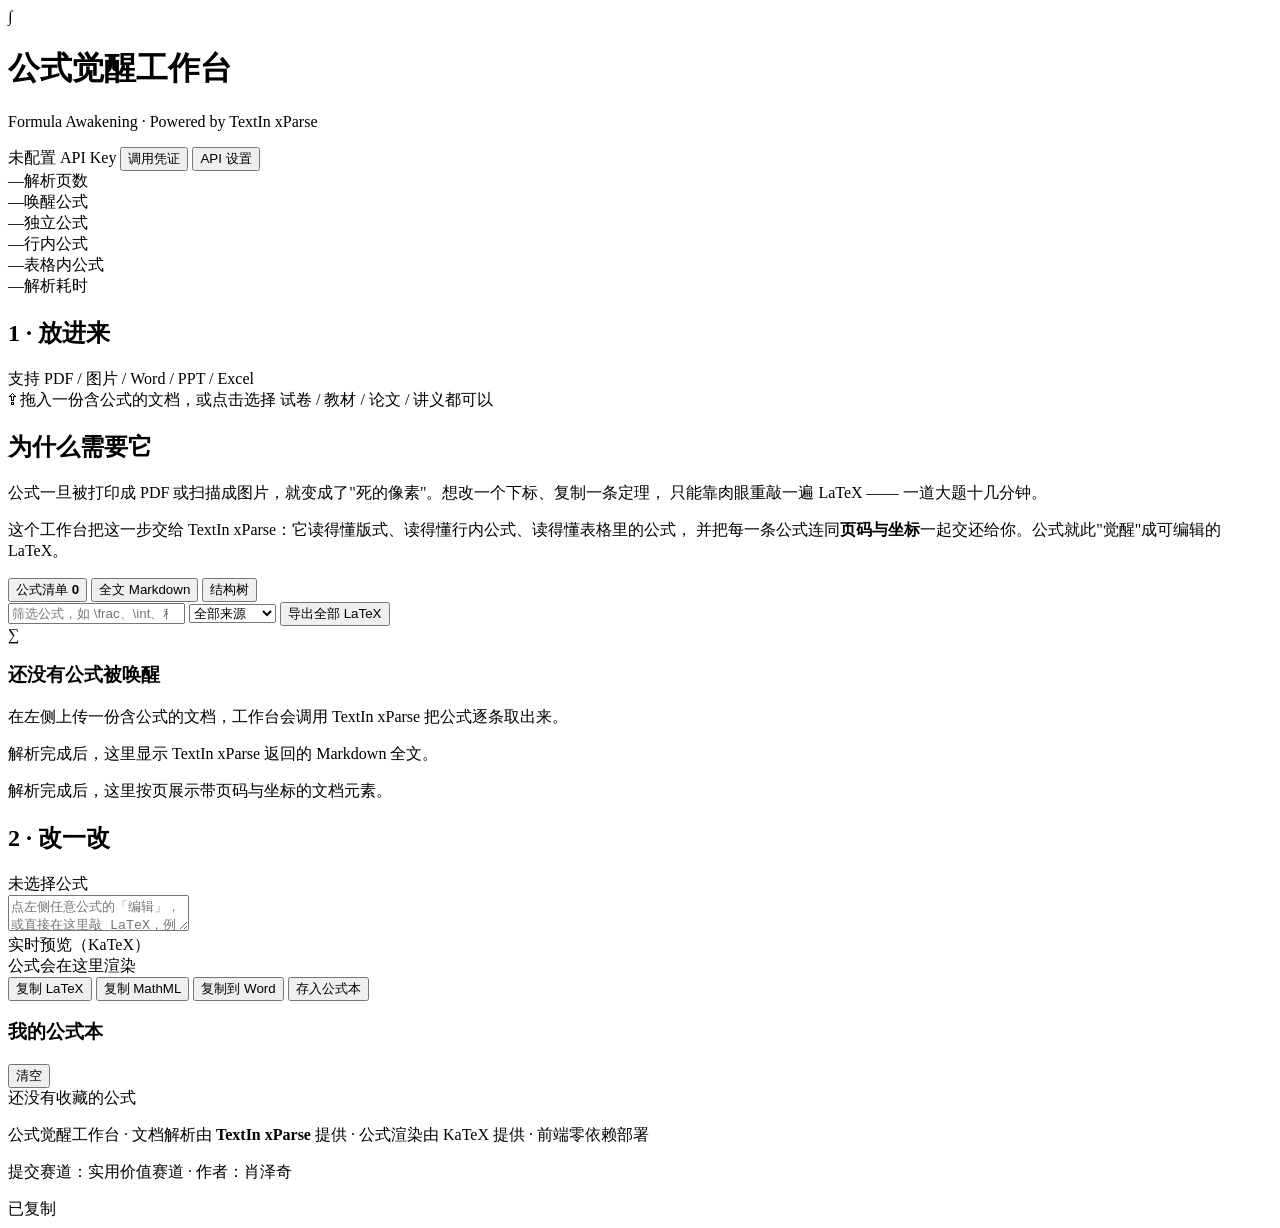
==== index.html @ 1c3b3910 "feat: add index.html" ====
<!DOCTYPE html>
<html lang="zh-CN">
<head>
<meta charset="UTF-8">
<meta name="viewport" content="width=device-width, initial-scale=1.0">
<title>公式觉醒工作台 · Formula Awakening Workbench</title>
<meta name="description" content="用 TextIn xParse 唤醒沉睡在 PDF 里的公式：解析文档、提取 LaTeX 公式、一键送入可视化编辑器，导出可直接粘贴进 Word 的 MathML。">
<link rel="stylesheet" href="vendor/katex/katex.min.css">
<script defer src="vendor/katex/katex.min.js"></script>
<link rel="stylesheet" href="css/app.css">
</head>
<body>

<!-- ================= 顶栏 ================= -->
<header class="topbar">
  <div class="topbar__brand">
    <span class="topbar__logo">∫</span>
    <div class="topbar__titles">
      <h1>公式觉醒工作台</h1>
      <p>Formula Awakening · Powered by TextIn xParse</p>
    </div>
  </div>

  <div class="topbar__right">
    <span class="chip" id="keyChip" data-state="off">
      <i class="dot"></i><span id="keyChipText">未配置 API Key</span>
    </span>
    <button class="btn btn--ghost" id="btnProof">调用凭证</button>
    <button class="btn btn--ghost" id="btnSettings">API 设置</button>
  </div>
</header>

<!-- ================= 指标条 ================= -->
<section class="metrics" id="metrics">
  <div class="metric"><span class="metric__num" id="mPages">—</span><span class="metric__label">解析页数</span></div>
  <div class="metric"><span class="metric__num metric__num--accent" id="mFormulas">—</span><span class="metric__label">唤醒公式</span></div>
  <div class="metric"><span class="metric__num" id="mDisplay">—</span><span class="metric__label">独立公式</span></div>
  <div class="metric"><span class="metric__num" id="mInline">—</span><span class="metric__label">行内公式</span></div>
  <div class="metric"><span class="metric__num" id="mTable">—</span><span class="metric__label">表格内公式</span></div>
  <div class="metric"><span class="metric__num" id="mCost">—</span><span class="metric__label">解析耗时</span></div>
</section>

<!-- ================= 工作区 ================= -->
<main class="workspace">

  <!-- 左：文档来源 -->
  <section class="col col--source">
    <div class="card">
      <div class="card__head">
        <h2>1 · 放进来</h2>
        <span class="hint">支持 PDF / 图片 / Word / PPT / Excel</span>
      </div>

      <label class="dropzone" id="dropzone">
        <input type="file" id="fileInput" accept=".pdf,.png,.jpg,.jpeg,.bmp,.tiff,.webp,.doc,.docx,.html,.mhtml,.xls,.xlsx,.csv,.ppt,.pptx,.txt,.ofd,.rtf" hidden>
        <span class="dropzone__icon">⇪</span>
        <span class="dropzone__text" id="dropzoneText">拖入一份含公式的文档，或点击选择</span>
        <span class="dropzone__sub">试卷 / 教材 / 论文 / 讲义都可以</span>
      </label>

      <div class="filecard" id="fileCard" hidden>
        <div class="filecard__name" id="fileName"></div>
        <div class="filecard__meta" id="fileMeta"></div>
        <div class="progress" id="progress" hidden><div class="progress__bar" id="progressBar"></div></div>
        <button class="btn btn--primary btn--block" id="btnParse">开始解析并唤醒公式</button>
      </div>

      <div class="alert" id="alertBox" hidden></div>
    </div>

    <div class="card card--soft" id="docInfoCard" hidden>
      <div class="card__head"><h2>解析报告</h2></div>
      <dl class="kv" id="docInfo"></dl>
    </div>

    <div class="card card--soft">
      <div class="card__head"><h2>为什么需要它</h2></div>
      <p class="prose">
        公式一旦被打印成 PDF 或扫描成图片，就变成了"死的像素"。想改一个下标、复制一条定理，
        只能靠肉眼重敲一遍 LaTeX —— 一道大题十几分钟。
      </p>
      <p class="prose">
        这个工作台把这一步交给 TextIn xParse：它读得懂版式、读得懂行内公式、读得懂表格里的公式，
        并把每一条公式连同<strong>页码与坐标</strong>一起交还给你。公式就此"觉醒"成可编辑的 LaTeX。
      </p>
    </div>
  </section>

  <!-- 中：解析结果 -->
  <section class="col col--result">
    <div class="card card--flush">
      <div class="tabs" id="resultTabs">
        <button class="tab is-active" data-view="formulas">公式清单 <b id="tabCount">0</b></button>
        <button class="tab" data-view="markdown">全文 Markdown</button>
        <button class="tab" data-view="elements">结构树</button>
      </div>

      <div class="tabpane is-active" id="pane-formulas">
        <div class="toolbar">
          <input type="search" id="formulaFilter" placeholder="筛选公式，如 \frac、\int、积分、矩阵…" autocomplete="off">
          <select id="formulaSource">
            <option value="all">全部来源</option>
            <option value="display">独立公式</option>
            <option value="inline">行内公式</option>
            <option value="table">表格内公式</option>
          </select>
          <button class="btn btn--ghost" id="btnExportAll">导出全部 LaTeX</button>
        </div>
        <div class="formula-list" id="formulaList">
          <div class="empty" id="formulaEmpty">
            <div class="empty__art">∑</div>
            <h3>还没有公式被唤醒</h3>
            <p>在左侧上传一份含公式的文档，工作台会调用 TextIn xParse 把公式逐条取出来。</p>
          </div>
        </div>
      </div>

      <div class="tabpane" id="pane-markdown">
        <div class="markdown" id="markdownBody">
          <div class="empty"><p>解析完成后，这里显示 TextIn xParse 返回的 Markdown 全文。</p></div>
        </div>
      </div>

      <div class="tabpane" id="pane-elements">
        <div class="element-tree" id="elementTree">
          <div class="empty"><p>解析完成后，这里按页展示带页码与坐标的文档元素。</p></div>
        </div>
      </div>
    </div>
  </section>

  <!-- 右：编辑器 -->
  <section class="col col--editor">
    <div class="card card--flush editor">
      <div class="card__head">
        <h2>2 · 改一改</h2>
        <span class="hint" id="editorOrigin">未选择公式</span>
      </div>

      <div class="mathtool" id="mathTool"></div>

      <textarea class="latex-input" id="latexInput" spellcheck="false"
        placeholder="点左侧任意公式的「编辑」，或直接在这里敲 LaTeX，例如&#10;\frac{\partial^{2} u}{\partial x^{2}} = \frac{1}{c^{2}}\frac{\partial^{2} u}{\partial t^{2}}"></textarea>

      <div class="preview">
        <div class="preview__label">实时预览（KaTeX）</div>
        <div class="preview__body" id="latexPreview">
          <span class="preview__placeholder">公式会在这里渲染</span>
        </div>
      </div>

      <div class="editor__actions">
        <button class="btn btn--primary" id="btnCopyLatex">复制 LaTeX</button>
        <button class="btn btn--ghost" id="btnCopyMathml">复制 MathML</button>
        <button class="btn btn--ghost" id="btnCopyWord">复制到 Word</button>
        <button class="btn btn--ghost" id="btnSaveLib">存入公式本</button>
      </div>

      <div class="lib">
        <div class="lib__head">
          <h3>我的公式本</h3>
          <button class="btn btn--tiny" id="btnClearLib">清空</button>
        </div>
        <div class="lib__list" id="libList">
          <span class="lib__empty">还没有收藏的公式</span>
        </div>
      </div>
    </div>
  </section>
</main>

<footer class="footer">
  <p>公式觉醒工作台 · 文档解析由 <strong>TextIn xParse</strong> 提供 · 公式渲染由 KaTeX 提供 · 前端零依赖部署</p>
  <p class="footer__sub">提交赛道：实用价值赛道 · 作者：肖泽奇</p>
</footer>

<!-- ================= 设置弹层 ================= -->
<div class="modal" id="settingsModal" hidden>
  <div class="modal__panel">
    <div class="modal__head">
      <h2>连接 TextIn xParse</h2>
      <button class="modal__close" data-close="settingsModal">×</button>
    </div>
    <div class="modal__body">
      <p class="prose">
        前往 <a href="https://www.textin.com/console/dashboard/setting" target="_blank" rel="noopener">TextIn 工作台 → 账号与开发者信息</a>
        复制 <code>x-ti-app-id</code> 与 <code>x-ti-secret-code</code>。密钥仅保存在本机浏览器，不会上传到任何地方。
      </p>
      <label class="field"><span>app_id</span><input type="text" id="inAppId" autocomplete="off" placeholder="例如 20250101123456789"></label>
      <label class="field"><span>secret_code</span><input type="password" id="inSecret" autocomplete="off" placeholder="粘贴 secret_code"></label>
      <div class="modal__actions">
        <button class="btn btn--primary" id="btnSaveKey">保存并测试连接</button>
        <button class="btn btn--ghost" id="btnClearKey">清除密钥</button>
      </div>
      <div class="alert" id="keyAlert" hidden></div>
    </div>
  </div>
</div>

<!-- ================= 凭证弹层 ================= -->
<div class="modal" id="proofModal" hidden>
  <div class="modal__panel modal__panel--wide">
    <div class="modal__head">
      <h2>TextIn xParse 调用凭证</h2>
      <button class="modal__close" data-close="proofModal">×</button>
    </div>
    <div class="modal__body">
      <p class="prose">每成功解析一次，工作台都会把 TextIn 返回的 <code>file_id</code>、<code>job_id</code>、<code>success_count</code>、<code>x_request_id</code> 以及请求参数原样记账，可导出为 JSON 作为作品有效调用的证明。</p>
      <div class="proof-list" id="proofList"><span class="lib__empty">暂无调用记录</span></div>
      <div class="modal__actions">
        <button class="btn btn--primary" id="btnExportProof">导出凭证 JSON</button>
      </div>
    </div>
  </div>
</div>

<div class="toast" id="toast"><span id="toastText">已复制</span></div>

<!-- ================= 脚本 ================= -->
<script src="js/core.js"></script>
<script src="js/xparse.js"></script>
<script src="js/formulas.js"></script>
<script src="js/editor.js"></script>
<script src="js/ui.js"></script>
<script src="js/main.js"></script>
</body>
</html>
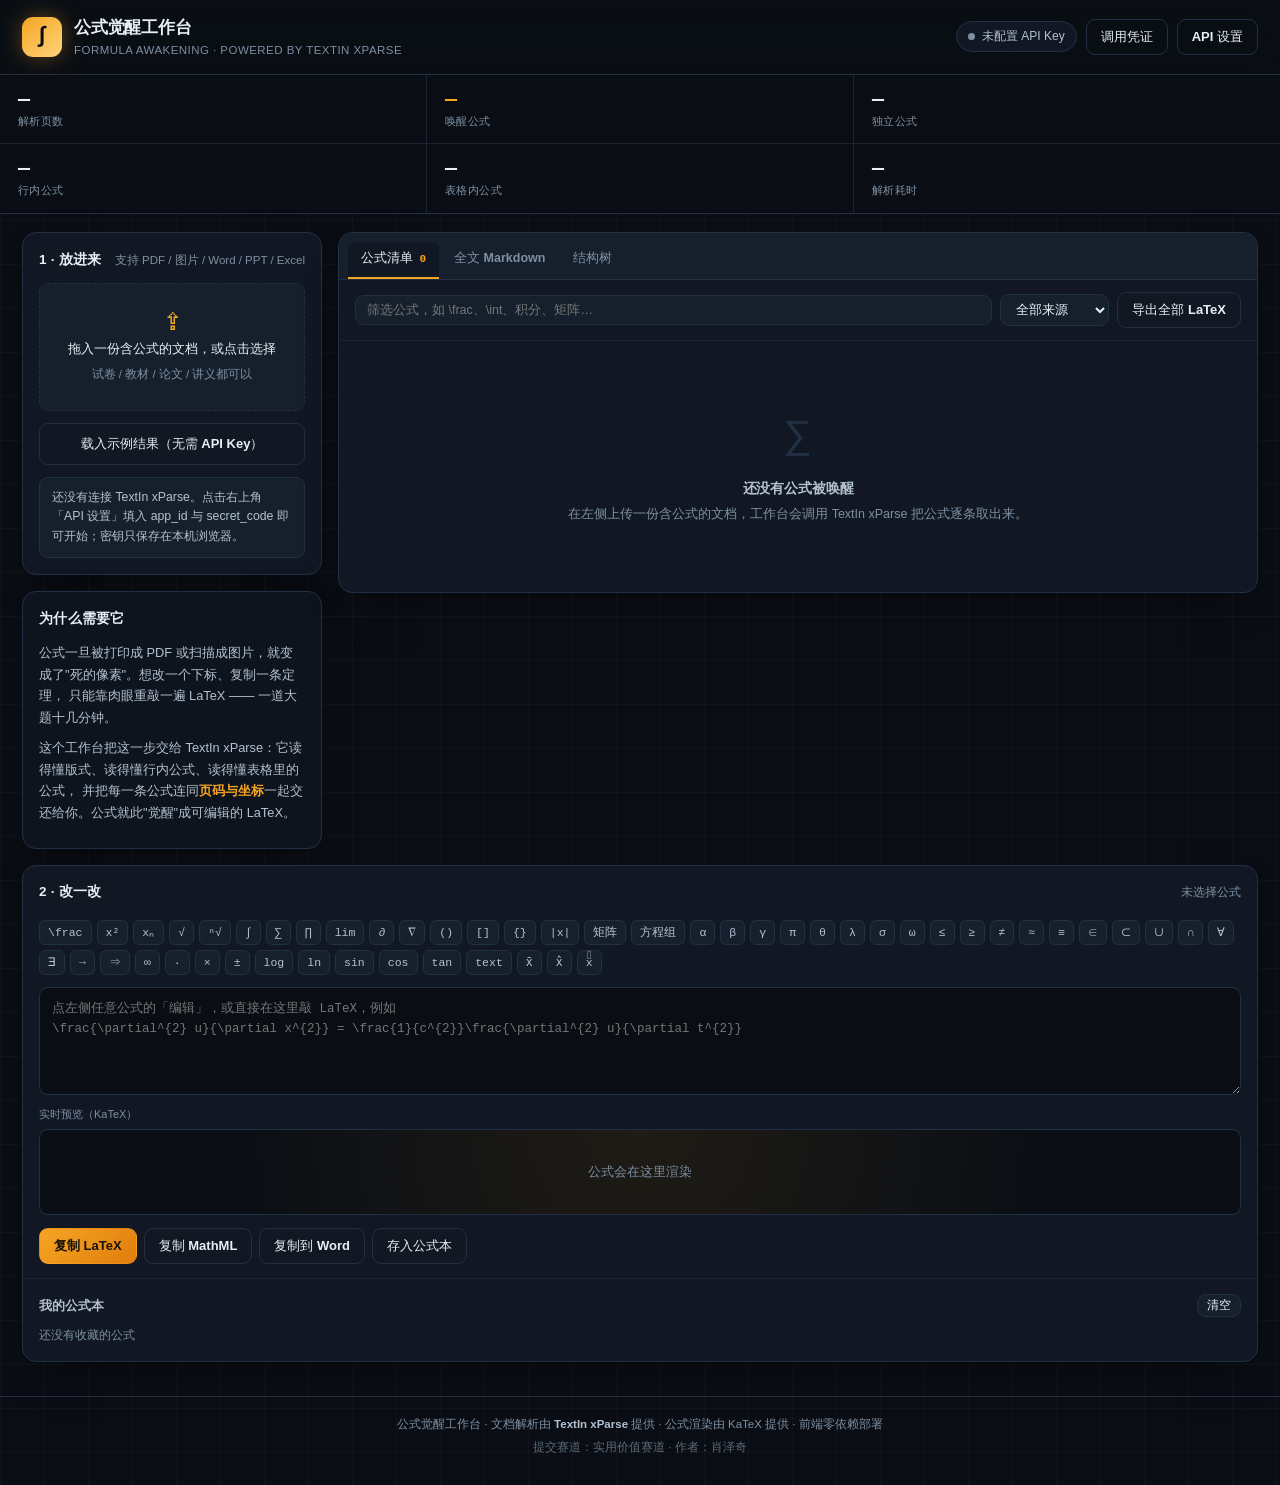
==== commit 3e20e4b5: "feat: add one-click demo result (no API key needed)" ====
--- a/index.html
+++ b/index.html
@@ -58,6 +58,8 @@
         <span class="dropzone__sub">试卷 / 教材 / 论文 / 讲义都可以</span>
       </label>
 
+      <button class="btn btn--ghost btn--block" id="btnDemo">载入示例结果（无需 API Key）</button>
+
       <div class="filecard" id="fileCard" hidden>
         <div class="filecard__name" id="fileName"></div>
         <div class="filecard__meta" id="fileMeta"></div>
--- a/css/app.css
+++ b/css/app.css
@@ -0,0 +1,565 @@
+/* ============================================================
+   公式觉醒工作台 · 样式
+   设计：深色工作台 + 唤醒态琥珀色高亮，突出"公式被点亮"的主线
+   ============================================================ */
+
+:root {
+  --bg: #0a0e14;
+  --bg-grid: rgba(255, 255, 255, .025);
+  --surface: #111823;
+  --surface-2: #16202d;
+  --surface-3: #1c2836;
+  --line: #223044;
+  --line-soft: #1a2432;
+
+  --text: #e8eef6;
+  --text-2: #b3c1d1;
+  --muted: #7d8fa3;
+
+  --accent: #4c9dff;
+  --accent-soft: rgba(76, 157, 255, .12);
+  --wake: #f5a524;
+  --wake-soft: rgba(245, 165, 36, .13);
+  --good: #38c172;
+  --danger: #f1655b;
+
+  --radius: 14px;
+  --radius-sm: 9px;
+  --shadow: 0 18px 40px -20px rgba(0, 0, 0, .8);
+
+  --mono: "JetBrains Mono", "Cascadia Code", Consolas, "SF Mono", Menlo, monospace;
+  --sans: -apple-system, BlinkMacSystemFont, "Segoe UI", "PingFang SC", "Microsoft YaHei", sans-serif;
+}
+
+* { box-sizing: border-box; }
+
+html, body {
+  margin: 0;
+  padding: 0;
+  background: var(--bg);
+  color: var(--text);
+  font-family: var(--sans);
+  font-size: 15px;
+  line-height: 1.6;
+  -webkit-font-smoothing: antialiased;
+}
+
+body {
+  background-image:
+    linear-gradient(var(--bg-grid) 1px, transparent 1px),
+    linear-gradient(90deg, var(--bg-grid) 1px, transparent 1px);
+  background-size: 44px 44px, 44px 44px;
+  min-height: 100vh;
+}
+
+h1, h2, h3 { margin: 0; font-weight: 650; letter-spacing: -.01em; }
+p { margin: 0 0 .7em; }
+a { color: var(--accent); text-decoration: none; }
+a:hover { text-decoration: underline; }
+code { font-family: var(--mono); font-size: .88em; background: var(--surface-3); padding: .1em .4em; border-radius: 5px; }
+
+/* ---------------- 顶栏 ---------------- */
+.topbar {
+  display: flex;
+  align-items: center;
+  justify-content: space-between;
+  gap: 16px;
+  padding: 14px 22px;
+  border-bottom: 1px solid var(--line);
+  background: rgba(10, 14, 20, .86);
+  backdrop-filter: blur(14px);
+  position: sticky;
+  top: 0;
+  z-index: 40;
+}
+
+.topbar__brand { display: flex; align-items: center; gap: 12px; }
+
+.topbar__logo {
+  width: 40px; height: 40px;
+  display: grid; place-items: center;
+  border-radius: 11px;
+  font-family: var(--mono);
+  font-size: 22px;
+  font-weight: 700;
+  color: #0a0e14;
+  background: linear-gradient(140deg, var(--wake), #ffd479);
+  box-shadow: 0 0 24px -4px rgba(245, 165, 36, .55);
+}
+
+.topbar__titles h1 { font-size: 17px; }
+.topbar__titles p { margin: 0; font-size: 11.5px; color: var(--muted); letter-spacing: .04em; text-transform: uppercase; }
+
+.topbar__right { display: flex; align-items: center; gap: 9px; flex-wrap: wrap; }
+
+.chip {
+  display: inline-flex; align-items: center; gap: 7px;
+  padding: 5px 11px;
+  border-radius: 999px;
+  font-size: 12px;
+  border: 1px solid var(--line);
+  background: var(--surface);
+  color: var(--text-2);
+  white-space: nowrap;
+}
+.chip .dot { width: 7px; height: 7px; border-radius: 50%; background: var(--muted); }
+.chip[data-state="on"] { border-color: rgba(56, 193, 114, .4); color: #9be6bd; background: rgba(56, 193, 114, .1); }
+.chip[data-state="on"] .dot { background: var(--good); box-shadow: 0 0 8px var(--good); }
+
+/* ---------------- 按钮 ---------------- */
+.btn {
+  font-family: inherit;
+  font-size: 13px;
+  font-weight: 550;
+  padding: 8px 14px;
+  border-radius: var(--radius-sm);
+  border: 1px solid var(--line);
+  background: var(--surface-2);
+  color: var(--text);
+  cursor: pointer;
+  transition: .16s ease;
+  white-space: nowrap;
+}
+.btn:hover { border-color: #33506e; background: var(--surface-3); }
+.btn:active { transform: translateY(1px); }
+.btn--primary {
+  background: linear-gradient(135deg, var(--wake), #e07d0c);
+  border-color: transparent;
+  color: #1a1206;
+  font-weight: 700;
+}
+.btn--primary:hover { filter: brightness(1.08); background: linear-gradient(135deg, var(--wake), #e07d0c); }
+.btn--ghost { background: transparent; }
+.btn--block { width: 100%; padding: 11px; margin-top: 12px; }
+.btn--tiny { padding: 3px 9px; font-size: 11.5px; }
+.btn:disabled { opacity: .45; cursor: not-allowed; transform: none; }
+
+/* ---------------- 指标条 ---------------- */
+.metrics {
+  display: grid;
+  grid-template-columns: repeat(6, 1fr);
+  gap: 1px;
+  background: var(--line-soft);
+  border-bottom: 1px solid var(--line);
+}
+.metric {
+  background: var(--bg);
+  padding: 13px 18px;
+  display: flex;
+  flex-direction: column;
+  gap: 1px;
+}
+.metric__num {
+  font-family: var(--mono);
+  font-size: 20px;
+  font-weight: 650;
+  color: var(--text);
+  line-height: 1.2;
+}
+.metric__num--accent { color: var(--wake); }
+.metric__label { font-size: 11px; color: var(--muted); letter-spacing: .04em; }
+
+/* ---------------- 工作区布局 ---------------- */
+.workspace {
+  display: grid;
+  grid-template-columns: 330px minmax(0, 1fr) 400px;
+  gap: 16px;
+  padding: 18px 22px 34px;
+  align-items: start;
+}
+
+.col { display: flex; flex-direction: column; gap: 16px; min-width: 0; }
+
+/* ---------------- 卡片 ---------------- */
+.card {
+  background: var(--surface);
+  border: 1px solid var(--line);
+  border-radius: var(--radius);
+  padding: 16px;
+  box-shadow: var(--shadow);
+}
+.card--soft { background: rgba(17, 24, 35, .6); }
+.card--flush { padding: 0; overflow: hidden; }
+
+.card__head {
+  display: flex;
+  align-items: baseline;
+  justify-content: space-between;
+  gap: 10px;
+  margin-bottom: 13px;
+}
+.card--flush > .card__head { padding: 15px 16px 0; }
+.card__head h2 { font-size: 13.5px; letter-spacing: .02em; }
+.hint { font-size: 11.5px; color: var(--muted); }
+
+.prose { font-size: 12.8px; color: var(--text-2); line-height: 1.68; }
+.prose strong { color: var(--wake); font-weight: 600; }
+
+/* ---------------- 拖放区 ---------------- */
+.dropzone {
+  display: flex;
+  flex-direction: column;
+  align-items: center;
+  gap: 5px;
+  padding: 26px 14px;
+  border: 1.5px dashed var(--line);
+  border-radius: var(--radius-sm);
+  background: var(--surface-2);
+  cursor: pointer;
+  text-align: center;
+  transition: .18s ease;
+}
+.dropzone:hover, .dropzone.is-over {
+  border-color: var(--wake);
+  background: var(--wake-soft);
+}
+.dropzone__icon { font-size: 24px; color: var(--wake); line-height: 1; }
+.dropzone__text { font-size: 13px; font-weight: 550; }
+.dropzone__sub { font-size: 11.5px; color: var(--muted); }
+
+/* ---------------- 文件卡 ---------------- */
+.filecard { margin-top: 12px; }
+.filecard__name { font-size: 13px; font-weight: 600; word-break: break-all; }
+.filecard__meta { font-size: 11.5px; color: var(--muted); margin-top: 2px; }
+
+.progress { height: 4px; border-radius: 99px; background: var(--surface-3); overflow: hidden; margin-top: 10px; }
+.progress__bar { height: 100%; width: 0; background: linear-gradient(90deg, var(--wake), #ffd479); transition: width .3s ease; }
+
+/* ---------------- 键值表 ---------------- */
+.kv { margin: 0; display: grid; grid-template-columns: auto 1fr; gap: 6px 14px; font-size: 12.3px; }
+.kv dt { color: var(--muted); white-space: nowrap; }
+.kv dd { margin: 0; font-family: var(--mono); font-size: 11.8px; color: var(--text); word-break: break-all; }
+
+/* ---------------- 提示 ---------------- */
+.alert {
+  margin-top: 12px;
+  padding: 10px 12px;
+  border-radius: var(--radius-sm);
+  font-size: 12.3px;
+  line-height: 1.6;
+  border: 1px solid var(--line);
+  background: var(--surface-2);
+  color: var(--text-2);
+}
+.alert[data-type="error"] { border-color: rgba(241, 101, 91, .45); background: rgba(241, 101, 91, .1); color: #ffb3ad; }
+.alert[data-type="ok"] { border-color: rgba(56, 193, 114, .4); background: rgba(56, 193, 114, .1); color: #a7ecc5; }
+
+/* ---------------- 标签页 ---------------- */
+.tabs {
+  display: flex;
+  gap: 2px;
+  padding: 9px 9px 0;
+  border-bottom: 1px solid var(--line);
+  background: var(--surface-2);
+}
+.tab {
+  font-family: inherit;
+  font-size: 12.5px;
+  font-weight: 550;
+  color: var(--muted);
+  background: transparent;
+  border: none;
+  border-bottom: 2px solid transparent;
+  padding: 8px 13px 10px;
+  cursor: pointer;
+  border-radius: 6px 6px 0 0;
+  transition: .16s;
+}
+.tab b { font-family: var(--mono); font-size: 11px; color: var(--wake); margin-left: 3px; }
+.tab:hover { color: var(--text-2); }
+.tab.is-active { color: var(--text); border-bottom-color: var(--wake); background: var(--surface); }
+
+.tabpane { display: none; }
+.tabpane.is-active { display: block; }
+
+/* ---------------- 工具条 ---------------- */
+.toolbar {
+  display: flex;
+  gap: 8px;
+  padding: 12px 16px;
+  border-bottom: 1px solid var(--line-soft);
+  align-items: center;
+  flex-wrap: wrap;
+}
+.toolbar input[type="search"], .toolbar select {
+  font-family: inherit;
+  font-size: 12.5px;
+  padding: 7px 11px;
+  border-radius: var(--radius-sm);
+  border: 1px solid var(--line);
+  background: var(--surface-2);
+  color: var(--text);
+  outline: none;
+}
+.toolbar input[type="search"] { flex: 1; min-width: 160px; }
+.toolbar input[type="search"]:focus, .toolbar select:focus { border-color: var(--accent); }
+
+/* ---------------- 公式列表 ---------------- */
+.formula-list { padding: 12px 16px 16px; display: flex; flex-direction: column; gap: 9px; max-height: 62vh; overflow-y: auto; }
+
+.fitem {
+  border: 1px solid var(--line);
+  border-radius: var(--radius-sm);
+  background: var(--surface-2);
+  padding: 11px 12px;
+  display: grid;
+  grid-template-columns: 34px minmax(0, 1fr) auto;
+  gap: 11px;
+  align-items: center;
+  transition: .16s;
+}
+.fitem:hover { border-color: rgba(245, 165, 36, .5); background: var(--wake-soft); }
+
+.fitem__idx {
+  font-family: var(--mono);
+  font-size: 11.5px;
+  color: var(--muted);
+  text-align: center;
+  border-right: 1px solid var(--line);
+  padding-right: 9px;
+}
+
+.fitem__body { min-width: 0; }
+.fitem__meta { display: flex; gap: 6px; align-items: center; margin-bottom: 6px; flex-wrap: wrap; }
+.fitem__tag {
+  font-size: 10.5px;
+  padding: 1px 7px;
+  border-radius: 999px;
+  border: 1px solid var(--line);
+  color: var(--muted);
+  letter-spacing: .02em;
+}
+.fitem__tag--display { color: var(--wake); border-color: rgba(245, 165, 36, .45); background: var(--wake-soft); }
+.fitem__tag--inline { color: #7fb6ff; border-color: rgba(76, 157, 255, .4); background: var(--accent-soft); }
+.fitem__tag--table { color: #b18cff; border-color: rgba(177, 140, 255, .4); background: rgba(177, 140, 255, .1); }
+
+.fitem__tex {
+  font-family: var(--mono);
+  font-size: 12px;
+  color: var(--text);
+  background: var(--bg);
+  border-radius: 6px;
+  padding: 6px 9px;
+  overflow: hidden;
+  text-overflow: ellipsis;
+  white-space: nowrap;
+  border: 1px solid var(--line-soft);
+}
+
+.fitem__preview {
+  margin-top: 6px;
+  font-size: 13px;
+  color: var(--text);
+  overflow-x: auto;
+  overflow-y: hidden;
+  padding: 2px 0;
+}
+
+.fitem__act { display: flex; flex-direction: column; gap: 5px; }
+
+/* ---------------- 空态 ---------------- */
+.empty { padding: 52px 26px; text-align: center; color: var(--muted); }
+.empty__art { font-family: var(--mono); font-size: 40px; color: var(--line); margin-bottom: 8px; }
+.empty h3 { font-size: 14px; color: var(--text-2); margin-bottom: 5px; }
+.empty p { font-size: 12.5px; margin: 0; }
+
+/* ---------------- Markdown 视图 ---------------- */
+.markdown { padding: 20px 24px 28px; font-size: 13.5px; line-height: 1.78; color: var(--text-2); max-height: 64vh; overflow-y: auto; }
+.markdown h1, .markdown h2, .markdown h3, .markdown h4 { color: var(--text); margin: 1.3em 0 .55em; line-height: 1.35; }
+.markdown h1 { font-size: 19px; }
+.markdown h2 { font-size: 16.5px; }
+.markdown h3 { font-size: 14.5px; }
+.markdown h4 { font-size: 13.5px; color: var(--text-2); }
+.markdown p { margin: 0 0 .8em; }
+.markdown ul, .markdown ol { margin: 0 0 .9em; padding-left: 1.5em; }
+.markdown li { margin-bottom: .28em; }
+.markdown table { border-collapse: collapse; margin: .9em 0; font-size: 12.5px; width: 100%; }
+.markdown th, .markdown td { border: 1px solid var(--line); padding: 6px 9px; text-align: left; }
+.markdown th { background: var(--surface-2); color: var(--text); font-weight: 600; }
+.markdown blockquote { margin: .9em 0; padding: .3em 0 .3em 14px; border-left: 3px solid var(--wake); color: var(--muted); }
+.markdown .katex-display { margin: .8em 0; }
+
+/* ---------------- 结构树 ---------------- */
+.element-tree { padding: 14px 16px; max-height: 64vh; overflow-y: auto; font-size: 12.3px; }
+.eitem { display: grid; grid-template-columns: 62px 92px minmax(0, 1fr); gap: 9px; padding: 6px 0; border-bottom: 1px dashed var(--line-soft); align-items: baseline; }
+.eitem__page { font-family: var(--mono); font-size: 11px; color: var(--muted); }
+.eitem__type { font-size: 10.5px; padding: 1px 6px; border-radius: 5px; background: var(--surface-3); color: var(--text-2); text-align: center; }
+.eitem__type[data-t="Formula"] { background: var(--wake-soft); color: var(--wake); }
+.eitem__type[data-t="Title"] { background: var(--accent-soft); color: #7fb6ff; }
+.eitem__type[data-t="Table"] { background: rgba(177, 140, 255, .12); color: #b18cff; }
+.eitem__text { color: var(--text-2); overflow: hidden; text-overflow: ellipsis; white-space: nowrap; }
+
+/* ---------------- 编辑器 ---------------- */
+.editor { display: flex; flex-direction: column; }
+.mathtool { display: flex; flex-wrap: wrap; gap: 5px; padding: 4px 16px 12px; }
+.mathtool button {
+  font-family: var(--mono);
+  font-size: 11.5px;
+  padding: 4px 8px;
+  border-radius: 6px;
+  border: 1px solid var(--line);
+  background: var(--surface-2);
+  color: var(--text-2);
+  cursor: pointer;
+  transition: .15s;
+}
+.mathtool button:hover { border-color: var(--wake); color: var(--wake); }
+
+.latex-input {
+  margin: 0 16px;
+  padding: 11px 12px;
+  min-height: 108px;
+  resize: vertical;
+  font-family: var(--mono);
+  font-size: 12.5px;
+  line-height: 1.65;
+  border-radius: var(--radius-sm);
+  border: 1px solid var(--line);
+  background: var(--bg);
+  color: var(--text);
+  outline: none;
+}
+.latex-input:focus { border-color: var(--wake); }
+
+.preview { margin: 11px 16px 0; }
+.preview__label { font-size: 11px; color: var(--muted); margin-bottom: 6px; }
+.preview__body {
+  min-height: 86px;
+  display: flex;
+  align-items: center;
+  justify-content: center;
+  padding: 14px;
+  border-radius: var(--radius-sm);
+  border: 1px solid var(--line);
+  background:
+    radial-gradient(circle at 50% 0%, rgba(245, 165, 36, .09), transparent 68%),
+    var(--bg);
+  overflow-x: auto;
+  font-size: 17px;
+}
+.preview__placeholder { color: var(--muted); font-size: 12.5px; }
+.preview__error { color: var(--danger); font-family: var(--mono); font-size: 11.5px; }
+
+.editor__actions { display: flex; flex-wrap: wrap; gap: 7px; padding: 13px 16px 0; }
+
+.lib { padding: 15px 16px 16px; margin-top: 14px; border-top: 1px solid var(--line-soft); }
+.lib__head { display: flex; align-items: center; justify-content: space-between; margin-bottom: 9px; }
+.lib__head h3 { font-size: 12.5px; color: var(--text-2); }
+.lib__list { display: flex; flex-wrap: wrap; gap: 6px; }
+.lib__item {
+  display: inline-flex; align-items: center; gap: 6px;
+  padding: 4px 9px;
+  border-radius: 999px;
+  border: 1px solid var(--line);
+  background: var(--surface-2);
+  font-family: var(--mono);
+  font-size: 11px;
+  color: var(--text-2);
+  cursor: pointer;
+  max-width: 100%;
+}
+.lib__item span { overflow: hidden; text-overflow: ellipsis; white-space: nowrap; max-width: 150px; }
+.lib__item:hover { border-color: var(--wake); color: var(--wake); }
+.lib__empty { font-size: 12px; color: var(--muted); }
+
+/* ---------------- 页脚 ---------------- */
+.footer { border-top: 1px solid var(--line); padding: 18px 22px 30px; text-align: center; color: var(--muted); font-size: 11.5px; }
+.footer p { margin: 0; }
+.footer__sub { margin-top: 4px !important; opacity: .7; }
+.footer strong { color: var(--text-2); }
+
+/* ---------------- 弹层 ---------------- */
+.modal {
+  position: fixed; inset: 0; z-index: 90;
+  display: flex; align-items: center; justify-content: center;
+  padding: 22px;
+  background: rgba(4, 7, 11, .72);
+  backdrop-filter: blur(5px);
+}
+.modal[hidden] { display: none; }
+.modal__panel {
+  width: 100%; max-width: 480px;
+  background: var(--surface);
+  border: 1px solid var(--line);
+  border-radius: var(--radius);
+  box-shadow: 0 30px 70px -24px #000;
+  overflow: hidden;
+}
+.modal__panel--wide { max-width: 720px; }
+.modal__head { display: flex; align-items: center; justify-content: space-between; padding: 15px 18px; border-bottom: 1px solid var(--line); }
+.modal__head h2 { font-size: 14.5px; }
+.modal__close { background: none; border: none; color: var(--muted); font-size: 20px; line-height: 1; cursor: pointer; padding: 0 4px; }
+.modal__close:hover { color: var(--text); }
+.modal__body { padding: 16px 18px 18px; }
+.modal__actions { display: flex; gap: 8px; margin-top: 14px; flex-wrap: wrap; }
+
+.field { display: block; margin-top: 12px; }
+.field span { display: block; font-size: 11.5px; color: var(--muted); margin-bottom: 5px; font-family: var(--mono); }
+.field input {
+  width: 100%;
+  font-family: var(--mono);
+  font-size: 12.5px;
+  padding: 9px 11px;
+  border-radius: var(--radius-sm);
+  border: 1px solid var(--line);
+  background: var(--bg);
+  color: var(--text);
+  outline: none;
+}
+.field input:focus { border-color: var(--wake); }
+
+.proof-list { display: flex; flex-direction: column; gap: 8px; max-height: 50vh; overflow-y: auto; }
+.proof {
+  border: 1px solid var(--line);
+  border-radius: var(--radius-sm);
+  background: var(--surface-2);
+  padding: 10px 12px;
+  font-size: 12px;
+}
+.proof__top { display: flex; justify-content: space-between; gap: 10px; margin-bottom: 6px; flex-wrap: wrap; }
+.proof__name { font-weight: 600; color: var(--text); }
+.proof__time { color: var(--muted); font-family: var(--mono); font-size: 11px; }
+.proof__kv { display: grid; grid-template-columns: auto 1fr; gap: 3px 12px; font-family: var(--mono); font-size: 11px; color: var(--muted); }
+.proof__kv b { color: var(--text-2); font-weight: 500; word-break: break-all; }
+
+/* ---------------- Toast ---------------- */
+.toast {
+  position: fixed;
+  left: 50%;
+  bottom: 28px;
+  transform: translate(-50%, 20px);
+  padding: 9px 18px;
+  border-radius: 999px;
+  background: var(--good);
+  color: #04120a;
+  font-size: 12.5px;
+  font-weight: 650;
+  opacity: 0;
+  pointer-events: none;
+  transition: .24s ease;
+  z-index: 120;
+  box-shadow: 0 10px 30px -12px rgba(56, 193, 114, .9);
+}
+.toast.is-show { opacity: 1; transform: translate(-50%, 0); }
+.toast[data-type="error"] { background: var(--danger); color: #1a0705; box-shadow: 0 10px 30px -12px rgba(241, 101, 91, .9); }
+
+/* ---------------- 响应式 ---------------- */
+@media (max-width: 1280px) {
+  .workspace { grid-template-columns: 300px minmax(0, 1fr); }
+  .col--editor { grid-column: 1 / -1; }
+  .metrics { grid-template-columns: repeat(3, 1fr); }
+}
+
+@media (max-width: 860px) {
+  .workspace { grid-template-columns: 1fr; padding: 14px; gap: 13px; }
+  .col--editor { grid-column: auto; }
+  .topbar { padding: 12px 14px; flex-wrap: wrap; }
+  .topbar__titles p { display: none; }
+  .metrics { grid-template-columns: repeat(3, 1fr); }
+  .metric { padding: 10px 13px; }
+  .metric__num { font-size: 17px; }
+  .formula-list, .markdown, .element-tree { max-height: none; }
+  .fitem { grid-template-columns: 26px minmax(0, 1fr); }
+  .fitem__act { grid-column: 1 / -1; flex-direction: row; }
+  .fitem__act .btn { flex: 1; }
+}
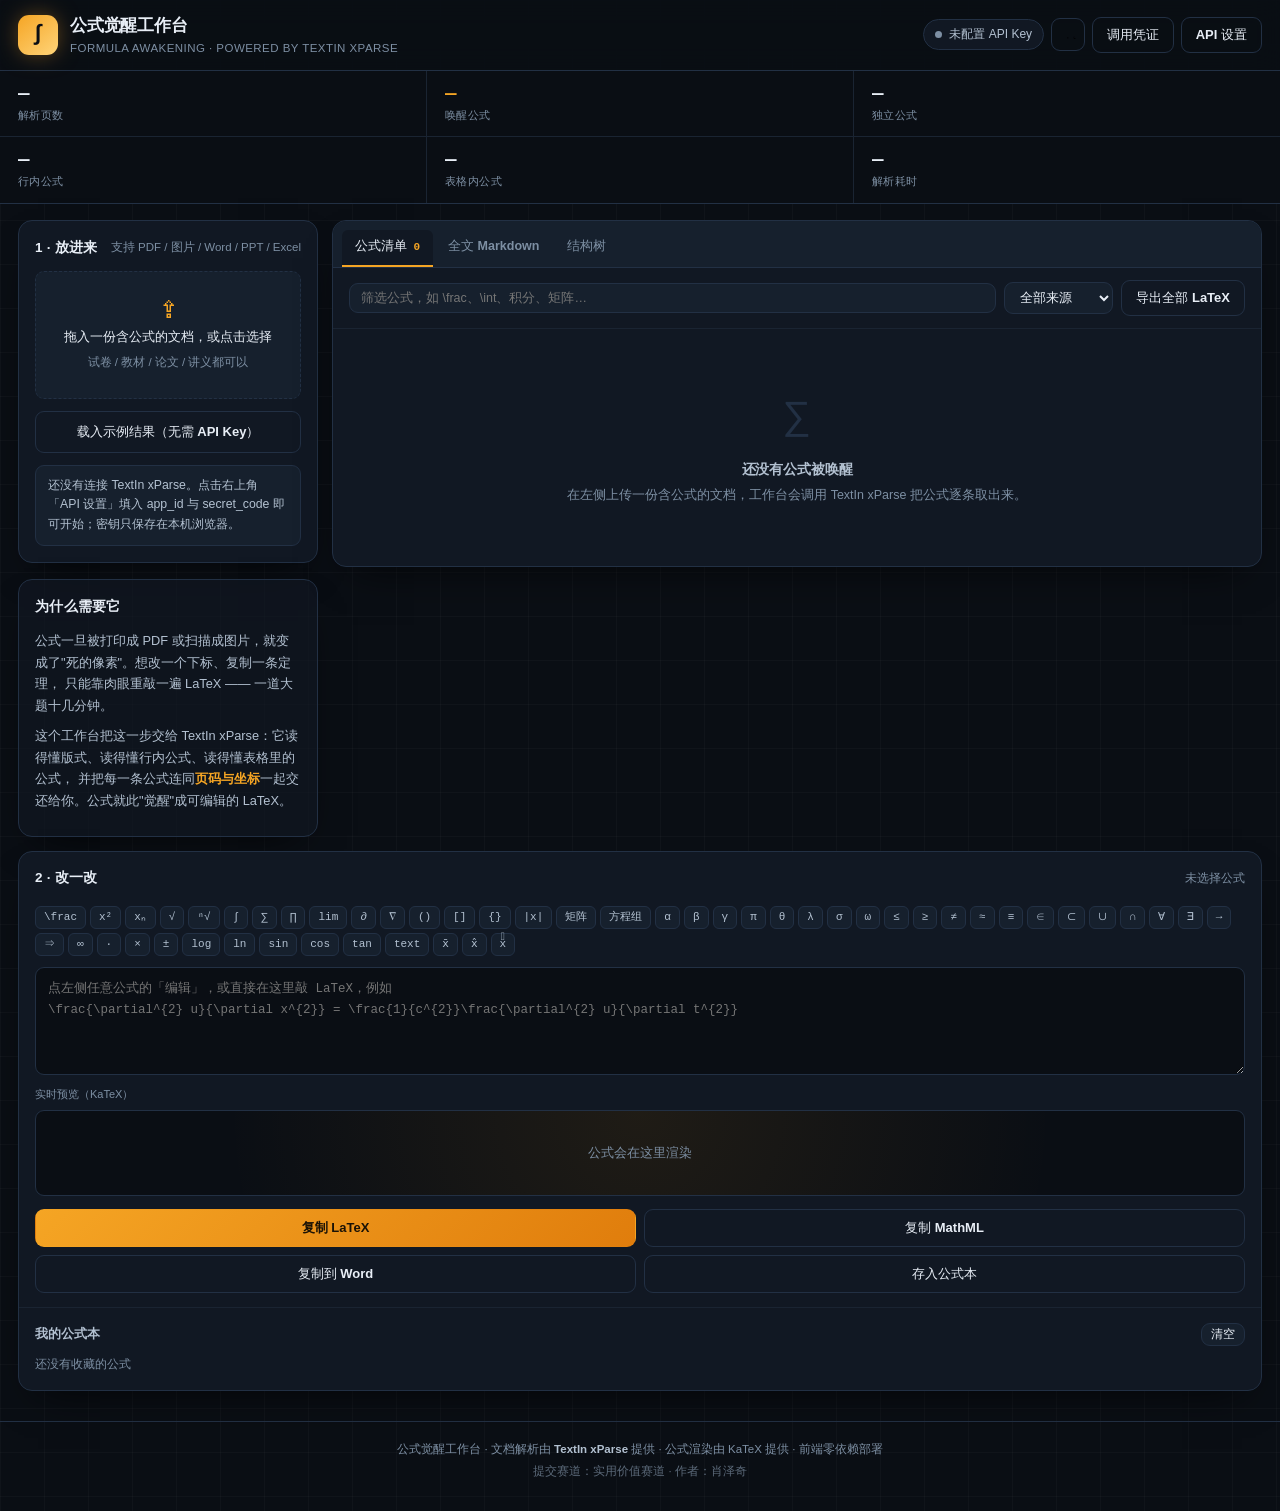
==== commit eafb0b15: "feat: ????? + ??????????" ====
--- a/index.html
+++ b/index.html
@@ -8,6 +8,13 @@
 <link rel="stylesheet" href="vendor/katex/katex.min.css">
 <script defer src="vendor/katex/katex.min.js"></script>
 <link rel="stylesheet" href="css/app.css">
+<script>
+  /* 首屏前先套用上次选择的主题，避免深色→浅色闪一下 */
+  try {
+    var savedTheme = JSON.parse(localStorage.getItem('fa_theme_v1'));
+    if (savedTheme === 'light') document.documentElement.setAttribute('data-theme', 'light');
+  } catch (e) { /* 忽略 */ }
+</script>
 </head>
 <body>
 
@@ -25,6 +32,15 @@
     <span class="chip" id="keyChip" data-state="off">
       <i class="dot"></i><span id="keyChipText">未配置 API Key</span>
     </span>
+    <button class="btn btn--ghost btn--icon" id="btnTheme" title="切换浅色模式" aria-label="切换到浅色模式" aria-pressed="false">
+      <svg class="ico ico--sun" viewBox="0 0 24 24" aria-hidden="true">
+        <circle cx="12" cy="12" r="4.2"/>
+        <path d="M12 2.6v2.4M12 19v2.4M2.6 12h2.4M19 12h2.4M5.4 5.4l1.7 1.7M16.9 16.9l1.7 1.7M18.6 5.4l-1.7 1.7M7.1 16.9l-1.7 1.7"/>
+      </svg>
+      <svg class="ico ico--moon" viewBox="0 0 24 24" aria-hidden="true">
+        <path d="M20.2 14.4A8.3 8.3 0 1 1 9.6 3.8a6.6 6.6 0 0 0 10.6 10.6z"/>
+      </svg>
+    </button>
     <button class="btn btn--ghost" id="btnProof">调用凭证</button>
     <button class="btn btn--ghost" id="btnSettings">API 设置</button>
   </div>
--- a/css/app.css
+++ b/css/app.css
@@ -26,6 +26,10 @@
   --radius: 14px;
   --radius-sm: 9px;
   --shadow: 0 18px 40px -20px rgba(0, 0, 0, .8);
+  --shadow-hover: 0 20px 44px -22px rgba(0, 0, 0, .9);
+
+  /* 结果区滚动高度：随视口自适应，避免 768 高的笔记本上被截断 */
+  --pane-h: clamp(320px, calc(100vh - 330px), 720px);
 
   --mono: "JetBrains Mono", "Cascadia Code", Consolas, "SF Mono", Menlo, monospace;
   --sans: -apple-system, BlinkMacSystemFont, "Segoe UI", "PingFang SC", "Microsoft YaHei", sans-serif;
@@ -144,17 +148,22 @@
 }
 .metric {
   background: var(--bg);
-  padding: 13px 18px;
+  padding: 12px clamp(12px, 1.4vw, 20px);
   display: flex;
   flex-direction: column;
   gap: 1px;
+  min-width: 0;
 }
 .metric__num {
   font-family: var(--mono);
-  font-size: 20px;
+  font-size: clamp(18px, 1.5vw, 21px);
   font-weight: 650;
   color: var(--text);
   line-height: 1.2;
+  font-variant-numeric: tabular-nums;
+  overflow: hidden;
+  text-overflow: ellipsis;
+  white-space: nowrap;
 }
 .metric__num--accent { color: var(--wake); }
 .metric__label { font-size: 11px; color: var(--muted); letter-spacing: .04em; }
@@ -162,7 +171,7 @@
 /* ---------------- 工作区布局 ---------------- */
 .workspace {
   display: grid;
-  grid-template-columns: 330px minmax(0, 1fr) 400px;
+  grid-template-columns: clamp(272px, 23vw, 336px) minmax(0, 1fr) clamp(340px, 29vw, 416px);
   gap: 16px;
   padding: 18px 22px 34px;
   align-items: start;
@@ -170,6 +179,11 @@
 
 .col { display: flex; flex-direction: column; gap: 16px; min-width: 0; }
 
+/* 宽屏时编辑器随页面滚动常驻，改公式时不用来回滚 */
+@media (min-width: 1281px) {
+  .col--editor { position: sticky; top: 84px; }
+}
+
 /* ---------------- 卡片 ---------------- */
 .card {
   background: var(--surface);
@@ -183,14 +197,15 @@
 
 .card__head {
   display: flex;
-  align-items: baseline;
+  align-items: center;
   justify-content: space-between;
-  gap: 10px;
+  gap: 8px 10px;
+  flex-wrap: wrap;
   margin-bottom: 13px;
 }
 .card--flush > .card__head { padding: 15px 16px 0; }
 .card__head h2 { font-size: 13.5px; letter-spacing: .02em; }
-.hint { font-size: 11.5px; color: var(--muted); }
+.hint { font-size: 11.5px; color: var(--muted); min-width: 0; }
 
 .prose { font-size: 12.8px; color: var(--text-2); line-height: 1.68; }
 .prose strong { color: var(--wake); font-weight: 600; }
@@ -251,6 +266,8 @@
   padding: 9px 9px 0;
   border-bottom: 1px solid var(--line);
   background: var(--surface-2);
+  overflow-x: auto;
+  overflow-y: hidden;
 }
 .tab {
   font-family: inherit;
@@ -264,6 +281,8 @@
   cursor: pointer;
   border-radius: 6px 6px 0 0;
   transition: .16s;
+  white-space: nowrap;
+  flex: 0 0 auto;
 }
 .tab b { font-family: var(--mono); font-size: 11px; color: var(--wake); margin-left: 3px; }
 .tab:hover { color: var(--text-2); }
@@ -295,7 +314,7 @@
 .toolbar input[type="search"]:focus, .toolbar select:focus { border-color: var(--accent); }
 
 /* ---------------- 公式列表 ---------------- */
-.formula-list { padding: 12px 16px 16px; display: flex; flex-direction: column; gap: 9px; max-height: 62vh; overflow-y: auto; }
+.formula-list { padding: 12px 16px 16px; display: flex; flex-direction: column; gap: 9px; max-height: var(--pane-h); overflow-y: auto; }
 
 .fitem {
   border: 1px solid var(--line);
@@ -308,7 +327,18 @@
   align-items: center;
   transition: .16s;
 }
-.fitem:hover { border-color: rgba(245, 165, 36, .5); background: var(--wake-soft); }
+.fitem:hover {
+  border-color: rgba(245, 165, 36, .5);
+  background: var(--wake-soft);
+  transform: translateY(-1px);
+  box-shadow: var(--shadow-hover);
+}
+.fitem.is-current {
+  border-color: rgba(245, 165, 36, .62);
+  background: var(--wake-soft);
+  box-shadow: inset 3px 0 0 var(--wake);
+}
+.fitem.is-current .fitem__idx { color: var(--wake); }
 
 .fitem__idx {
   font-family: var(--mono);
@@ -358,13 +388,13 @@
 .fitem__act { display: flex; flex-direction: column; gap: 5px; }
 
 /* ---------------- 空态 ---------------- */
-.empty { padding: 52px 26px; text-align: center; color: var(--muted); }
+.empty { padding: clamp(30px, 5vh, 52px) 24px; text-align: center; color: var(--muted); }
 .empty__art { font-family: var(--mono); font-size: 40px; color: var(--line); margin-bottom: 8px; }
 .empty h3 { font-size: 14px; color: var(--text-2); margin-bottom: 5px; }
 .empty p { font-size: 12.5px; margin: 0; }
 
 /* ---------------- Markdown 视图 ---------------- */
-.markdown { padding: 20px 24px 28px; font-size: 13.5px; line-height: 1.78; color: var(--text-2); max-height: 64vh; overflow-y: auto; }
+.markdown { padding: 20px 24px 28px; font-size: 13.5px; line-height: 1.78; color: var(--text-2); max-height: var(--pane-h); overflow-y: auto; }
 .markdown h1, .markdown h2, .markdown h3, .markdown h4 { color: var(--text); margin: 1.3em 0 .55em; line-height: 1.35; }
 .markdown h1 { font-size: 19px; }
 .markdown h2 { font-size: 16.5px; }
@@ -380,7 +410,7 @@
 .markdown .katex-display { margin: .8em 0; }
 
 /* ---------------- 结构树 ---------------- */
-.element-tree { padding: 14px 16px; max-height: 64vh; overflow-y: auto; font-size: 12.3px; }
+.element-tree { padding: 14px 16px; max-height: var(--pane-h); overflow-y: auto; font-size: 12.3px; }
 .eitem { display: grid; grid-template-columns: 62px 92px minmax(0, 1fr); gap: 9px; padding: 6px 0; border-bottom: 1px dashed var(--line-soft); align-items: baseline; }
 .eitem__page { font-family: var(--mono); font-size: 11px; color: var(--muted); }
 .eitem__type { font-size: 10.5px; padding: 1px 6px; border-radius: 5px; background: var(--surface-3); color: var(--text-2); text-align: center; }
@@ -391,10 +421,11 @@
 
 /* ---------------- 编辑器 ---------------- */
 .editor { display: flex; flex-direction: column; }
-.mathtool { display: flex; flex-wrap: wrap; gap: 5px; padding: 4px 16px 12px; }
+.mathtool { display: flex; flex-wrap: wrap; gap: 4px; padding: 4px 16px 11px; }
 .mathtool button {
   font-family: var(--mono);
-  font-size: 11.5px;
+  font-size: 11px;
+  line-height: 1.2;
   padding: 4px 8px;
   border-radius: 6px;
   border: 1px solid var(--line);
@@ -440,12 +471,13 @@
 .preview__placeholder { color: var(--muted); font-size: 12.5px; }
 .preview__error { color: var(--danger); font-family: var(--mono); font-size: 11.5px; }
 
-.editor__actions { display: flex; flex-wrap: wrap; gap: 7px; padding: 13px 16px 0; }
+.editor__actions { display: grid; grid-template-columns: 1fr 1fr; gap: 8px; padding: 13px 16px 0; }
+.editor__actions .btn { width: 100%; padding: 9px 10px; }
 
 .lib { padding: 15px 16px 16px; margin-top: 14px; border-top: 1px solid var(--line-soft); }
 .lib__head { display: flex; align-items: center; justify-content: space-between; margin-bottom: 9px; }
 .lib__head h3 { font-size: 12.5px; color: var(--text-2); }
-.lib__list { display: flex; flex-wrap: wrap; gap: 6px; }
+.lib__list { display: flex; flex-wrap: wrap; gap: 6px; max-height: 128px; overflow-y: auto; }
 .lib__item {
   display: inline-flex; align-items: center; gap: 6px;
   padding: 4px 9px;
@@ -543,11 +575,52 @@
 .toast.is-show { opacity: 1; transform: translate(-50%, 0); }
 .toast[data-type="error"] { background: var(--danger); color: #1a0705; box-shadow: 0 10px 30px -12px rgba(241, 101, 91, .9); }
 
+/* ---------------- 键盘可达性 ---------------- */
+.btn:focus-visible,
+.tab:focus-visible,
+.mathtool button:focus-visible,
+.lib__item:focus-visible,
+.modal__close:focus-visible,
+.dropzone:focus-within {
+  outline: 2px solid var(--wake);
+  outline-offset: 2px;
+}
+.dropzone:focus-within { border-color: var(--wake); }
+
+/* ---------------- 滚动条 ---------------- */
+html { scrollbar-color: #2b3c52 transparent; scrollbar-width: thin; }
+.formula-list::-webkit-scrollbar,
+.markdown::-webkit-scrollbar,
+.element-tree::-webkit-scrollbar,
+.proof-list::-webkit-scrollbar,
+.tabs::-webkit-scrollbar { width: 10px; height: 8px; }
+.formula-list::-webkit-scrollbar-thumb,
+.markdown::-webkit-scrollbar-thumb,
+.element-tree::-webkit-scrollbar-thumb,
+.proof-list::-webkit-scrollbar-thumb {
+  background: #2b3c52;
+  border: 2px solid transparent;
+  background-clip: content-box;
+  border-radius: 99px;
+}
+.formula-list::-webkit-scrollbar-thumb:hover,
+.markdown::-webkit-scrollbar-thumb:hover,
+.element-tree::-webkit-scrollbar-thumb:hover,
+.proof-list::-webkit-scrollbar-thumb:hover { background: #3c5470; background-clip: content-box; }
+.tabs::-webkit-scrollbar { display: none; }
+
 /* ---------------- 响应式 ---------------- */
+@media (max-width: 1440px) {
+  .workspace { padding: 16px 18px 30px; gap: 14px; }
+  .topbar { padding: 12px 18px; }
+}
+
 @media (max-width: 1280px) {
   .workspace { grid-template-columns: 300px minmax(0, 1fr); }
   .col--editor { grid-column: 1 / -1; }
   .metrics { grid-template-columns: repeat(3, 1fr); }
+  .formula-list, .markdown, .element-tree { max-height: 56vh; }
+  .topbar__right { gap: 7px; }
 }
 
 @media (max-width: 860px) {
@@ -561,5 +634,15 @@
   .formula-list, .markdown, .element-tree { max-height: none; }
   .fitem { grid-template-columns: 26px minmax(0, 1fr); }
   .fitem__act { grid-column: 1 / -1; flex-direction: row; }
-  .fitem__act .btn { flex: 1; }
-}
+  .fitem__act .btn { flex: 1; padding: 7px 10px; }
+  .footer { padding: 16px 14px 26px; }
+}
+
+@media (max-width: 560px) {
+  .metrics { grid-template-columns: repeat(2, 1fr); }
+  .metric { padding: 9px 12px; }
+  .topbar__logo { width: 34px; height: 34px; font-size: 19px; border-radius: 9px; }
+  .topbar__titles h1 { font-size: 15px; }
+  .card { padding: 14px; }
+  .markdown { padding: 16px 16px 22px; }
+}
